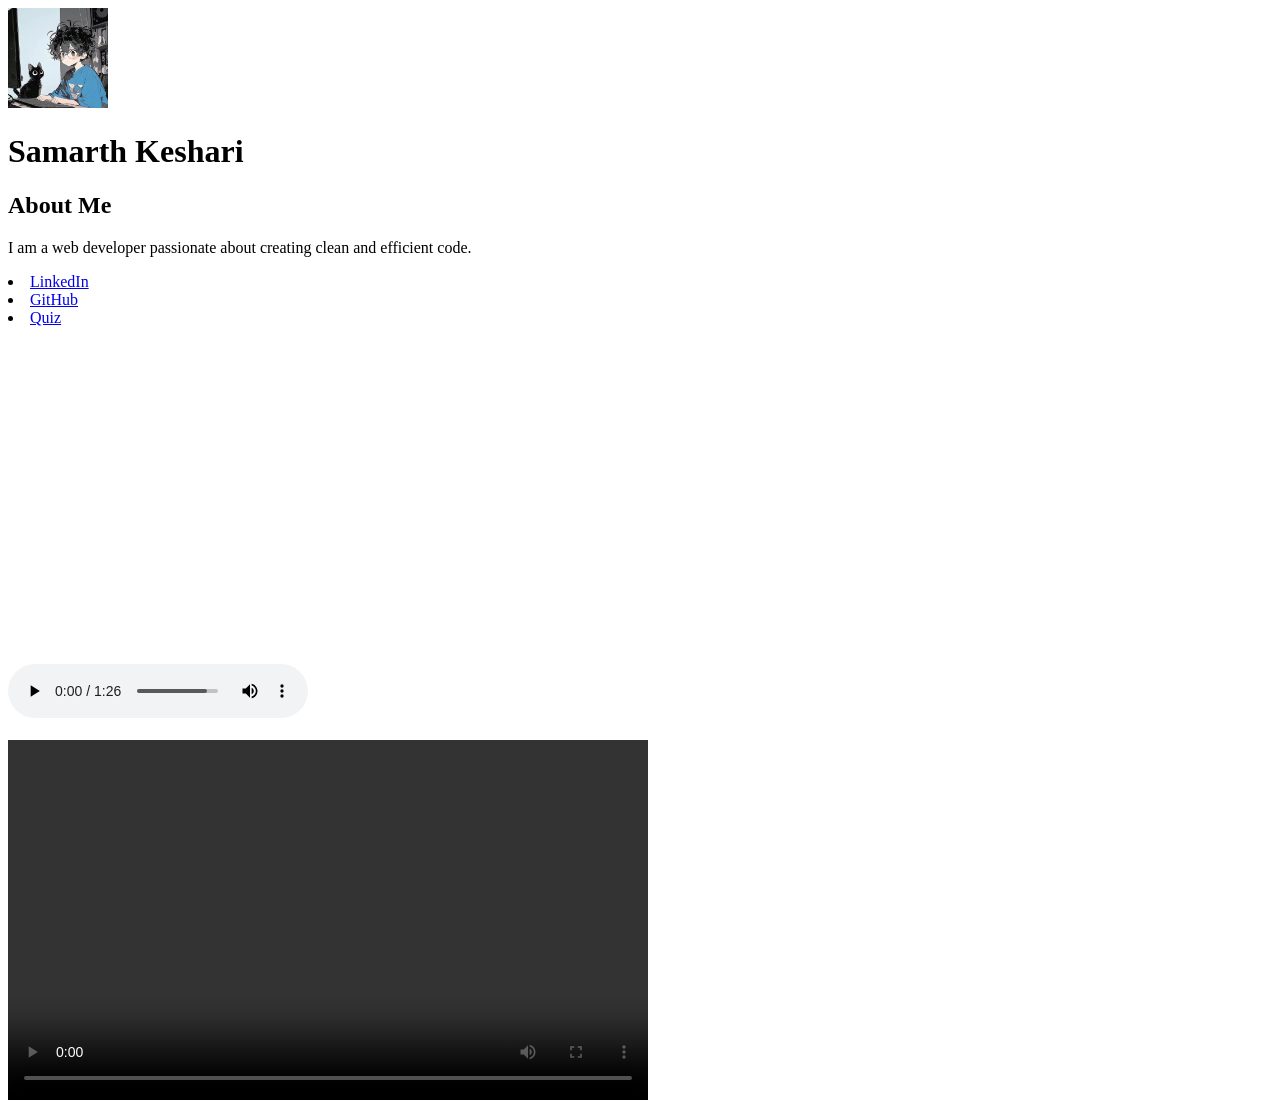
==== index.html @ f250dff6 "Initial commit" ====
<!DOCTYPE html>
<html lang="en">
<head>
    <meta charset="UTF-8">
    <title>My Portfolio</title>
</head>
<body>
    <img src="tos-cn-avt-0015_74293fc6027ac68145a5cba604cdc52c.jpeg" width="100" height="100">
    <h1>Samarth Keshari</h1>
    <h2>About Me</h2>
    <p>I am a web developer passionate about creating clean and efficient code.</p>
    <nav>
        <li><a href="https://www.linkedin.com/in/samarth-keshari-b61089294/">LinkedIn</a></li>
        <li><a href="https://github.com/Samarth-3910">GitHub</a></li>
        <li><a href="quiz.html">Quiz</a></li>
    </nav>
<iframe width="560" height="315" src="https://www.youtube.com/embed/boJG84Jcf-4?si=IJNNxfR7kIn5gx3e" title="YouTube video player" frameborder="0" allow="accelerometer; autoplay; clipboard-write; encrypted-media; gyroscope; picture-in-picture; web-share" referrerpolicy="strict-origin-when-cross-origin" allowfullscreen></iframe>

<br>
<br>
<audio controls source src="斗罗大陆片尾曲《风舞》.mp3" type="audio/mpeg"> </audio>

<br>
<br>

<video  controls autoplay width="640" height="360"
    source src="Pokémon Emerald Waterfall.mp4" type="video/mp4">
</video>

</body>
</html>
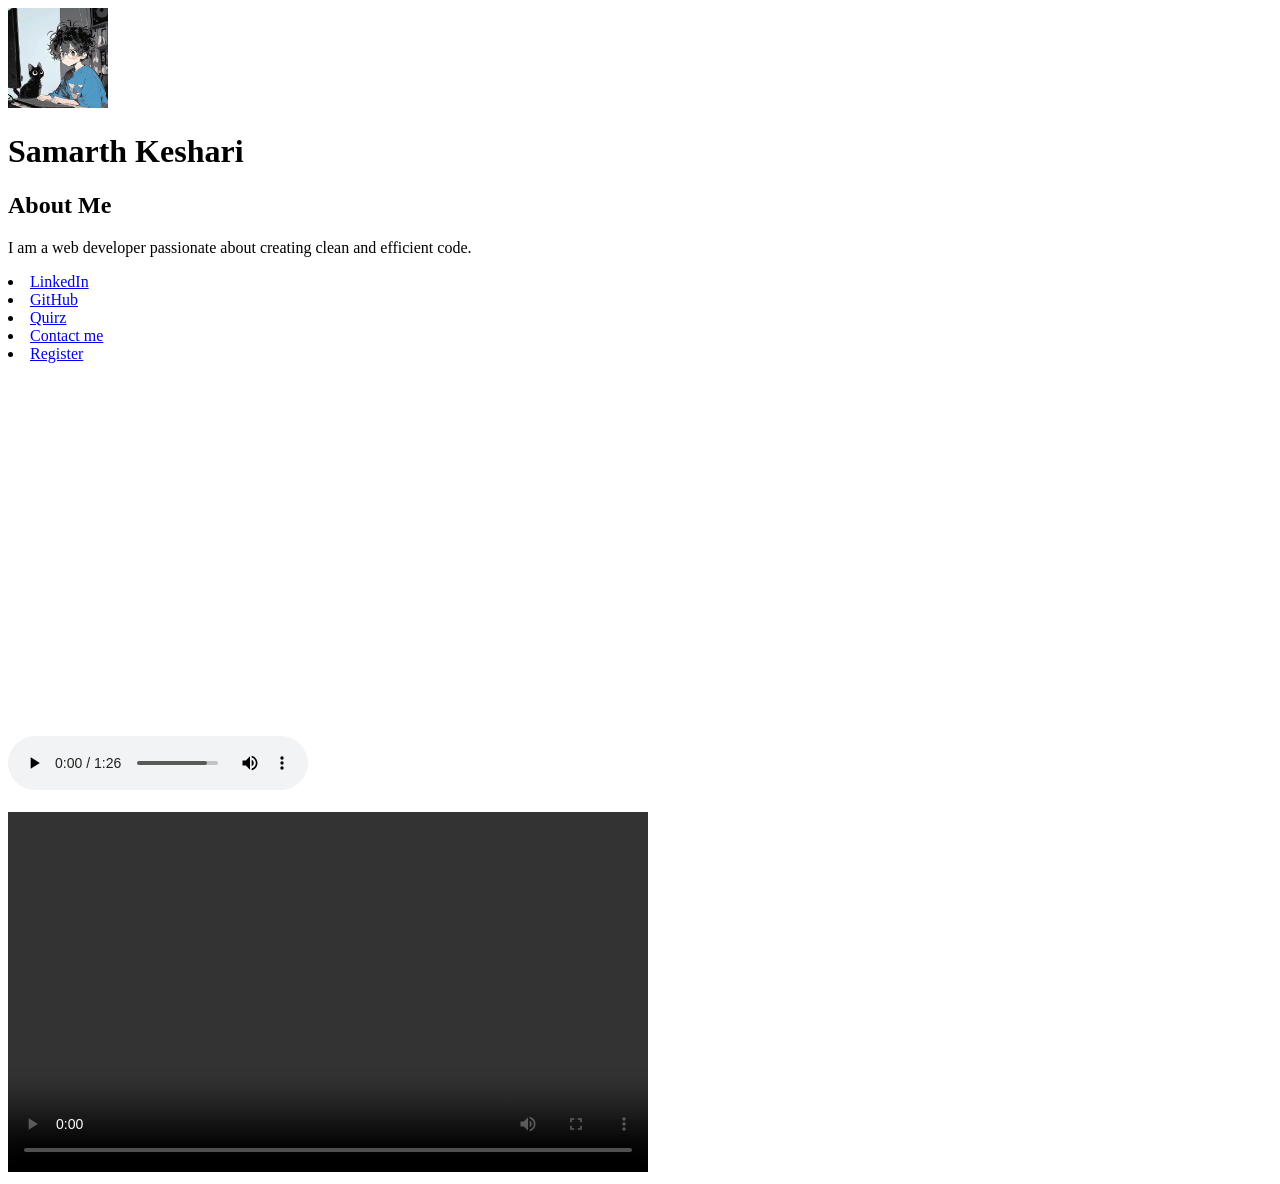
==== commit 22140ee1: "Initial commit" ====
--- a/index.html
+++ b/index.html
@@ -12,10 +12,13 @@
     <nav>
         <li><a href="https://www.linkedin.com/in/samarth-keshari-b61089294/">LinkedIn</a></li>
         <li><a href="https://github.com/Samarth-3910">GitHub</a></li>
-        <li><a href="quiz.html">Quiz</a></li>
+        <li><a href="quiz.html">Quirz</a></li>
+        <li><a href="form/index.html">Contact me</a></li>
+        <li><a href="form/registeration_form.html">Register</a></li>
     </nav>
+    <br>
+    <br>
 <iframe width="560" height="315" src="https://www.youtube.com/embed/boJG84Jcf-4?si=IJNNxfR7kIn5gx3e" title="YouTube video player" frameborder="0" allow="accelerometer; autoplay; clipboard-write; encrypted-media; gyroscope; picture-in-picture; web-share" referrerpolicy="strict-origin-when-cross-origin" allowfullscreen></iframe>
-
 <br>
 <br>
 <audio controls source src="斗罗大陆片尾曲《风舞》.mp3" type="audio/mpeg"> </audio>
@@ -26,6 +29,5 @@
 <video  controls autoplay width="640" height="360"
     source src="Pokémon Emerald Waterfall.mp4" type="video/mp4">
 </video>
-
 </body>
 </html>
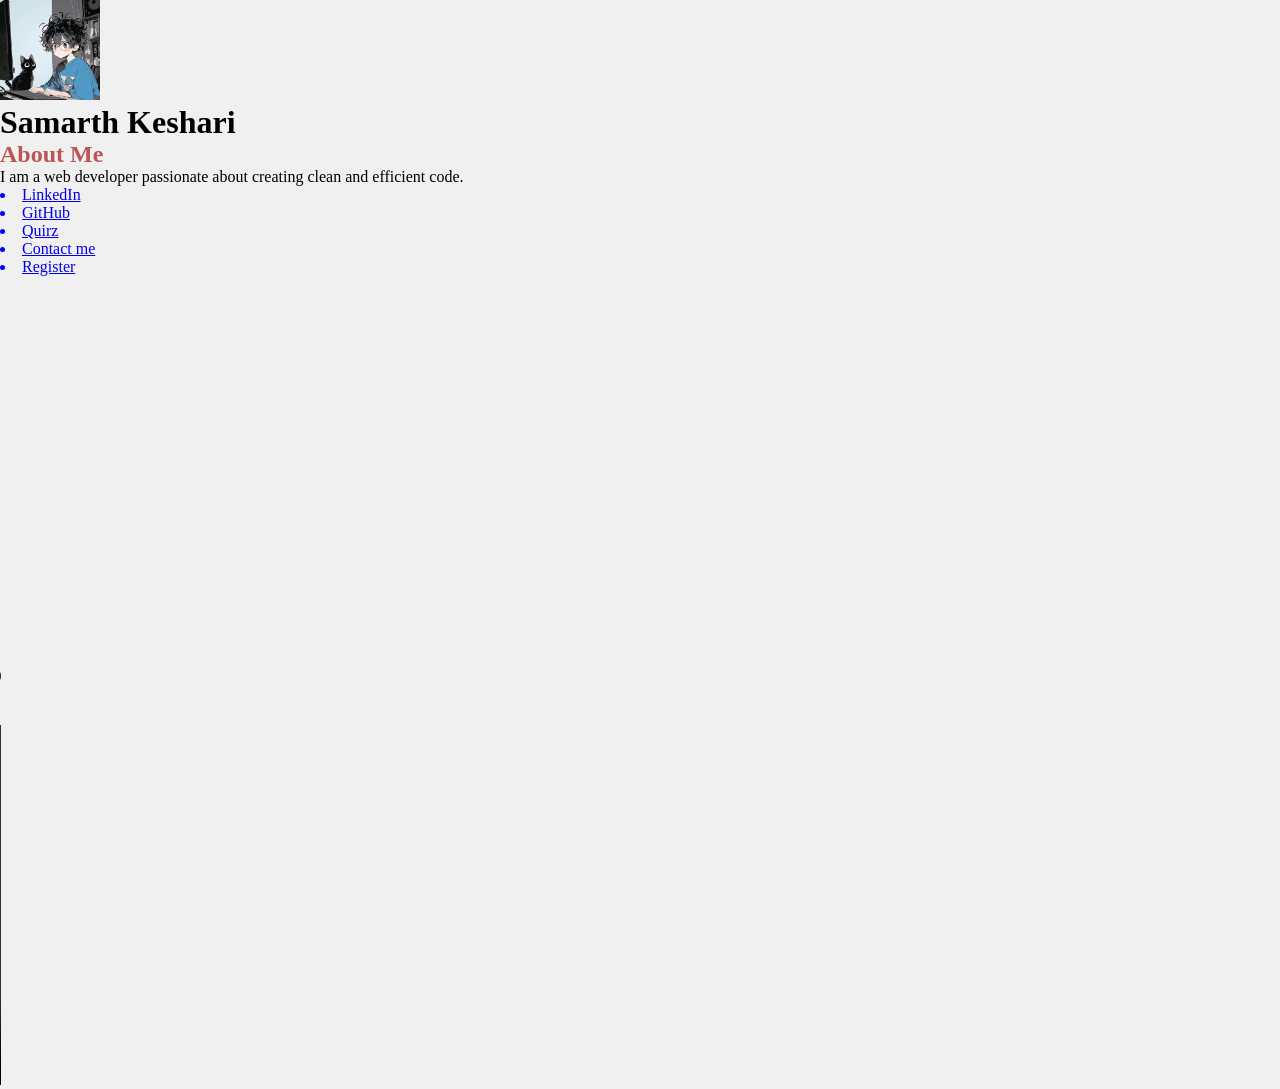
==== commit f1dee83b: "css day1" ====
--- a/index.html
+++ b/index.html
@@ -3,19 +3,23 @@
 <head>
     <meta charset="UTF-8">
     <title>My Portfolio</title>
+    <meta name="viewport" content="width=device-width, initial-scale=1.0">
+    <link rel="stylesheet" href="style.css">
 </head>
 <body>
     <img src="tos-cn-avt-0015_74293fc6027ac68145a5cba604cdc52c.jpeg" width="100" height="100">
-    <h1>Samarth Keshari</h1>
-    <h2>About Me</h2>
+    <h1  id="top_heading" >Samarth Keshari</h1>
+    <h2 class="about" >About Me</h2>
     <p>I am a web developer passionate about creating clean and efficient code.</p>
-    <nav>
-        <li><a href="https://www.linkedin.com/in/samarth-keshari-b61089294/">LinkedIn</a></li>
-        <li><a href="https://github.com/Samarth-3910">GitHub</a></li>
-        <li><a href="quiz.html">Quirz</a></li>
-        <li><a href="form/index.html">Contact me</a></li>
-        <li><a href="form/registeration_form.html">Register</a></li>
-    </nav>
+    <div class="link-container">
+        <nav>
+            <li><a href="https://www.linkedin.com/in/samarth-keshari-b61089294/">LinkedIn</a></li>
+            <li><a href="https://github.com/Samarth-3910">GitHub</a></li>
+            <li><a href="quiz.html">Quirz</a></li>
+            <li><a href="form/index.html">Contact me</a></li>
+            <li><a href="registeration_form.html">Register</a></li>
+        </nav>
+    </div>
     <br>
     <br>
 <iframe width="560" height="315" src="https://www.youtube.com/embed/boJG84Jcf-4?si=IJNNxfR7kIn5gx3e" title="YouTube video player" frameborder="0" allow="accelerometer; autoplay; clipboard-write; encrypted-media; gyroscope; picture-in-picture; web-share" referrerpolicy="strict-origin-when-cross-origin" allowfullscreen></iframe>
--- a/style.css
+++ b/style.css
@@ -0,0 +1,39 @@
+*{
+    margin: 0;
+    padding: 0;
+    background-color: #f0f0f0;
+}
+
+h1 {
+    color: #000000;
+}
+
+.about{
+    color: #bd5555;
+}
+
+.container {
+    width: 80%;
+    margin: auto;
+    color: #333333;
+}
+
+.link-container {
+    color: blue;
+}
+
+h1:hover {
+    color: #bd5555;
+}
+
+#name {
+    color: #0000ff;
+}
+
+#form-group {
+    margin-bottom: 20px;
+}
+
+.personal-age {
+    background-color: #bd5555;;
+}
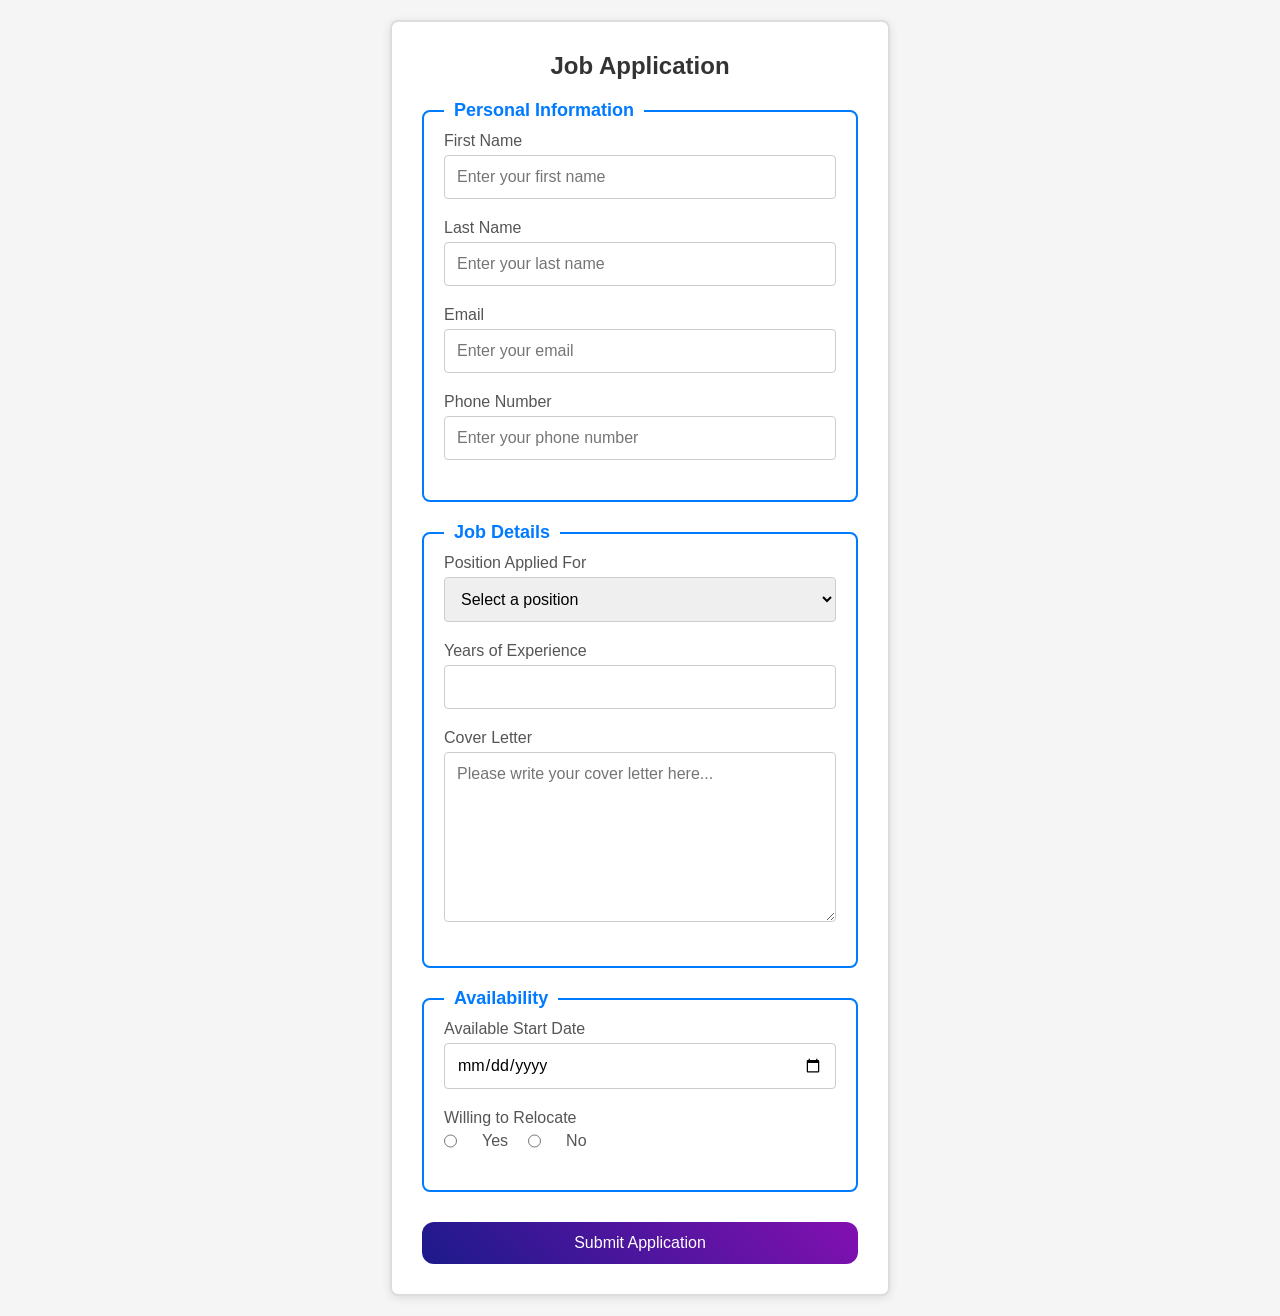
==== commit 62c52d45: "Jon Application form" ====
--- a/index.html
+++ b/index.html
@@ -2,36 +2,93 @@
 <html lang="en">
 <head>
     <meta charset="UTF-8">
-    <title>My Portfolio</title>
     <meta name="viewport" content="width=device-width, initial-scale=1.0">
+    <title>Personal Information Form</title>
     <link rel="stylesheet" href="style.css">
 </head>
 <body>
-    <img src="tos-cn-avt-0015_74293fc6027ac68145a5cba604cdc52c.jpeg" width="100" height="100">
-    <h1  id="top_heading" >Samarth Keshari</h1>
-    <h2 class="about" >About Me</h2>
-    <p>I am a web developer passionate about creating clean and efficient code.</p>
-    <div class="link-container">
-        <nav>
-            <li><a href="https://www.linkedin.com/in/samarth-keshari-b61089294/">LinkedIn</a></li>
-            <li><a href="https://github.com/Samarth-3910">GitHub</a></li>
-            <li><a href="quiz.html">Quirz</a></li>
-            <li><a href="form/index.html">Contact me</a></li>
-            <li><a href="registeration_form.html">Register</a></li>
-        </nav>
+    <div class="form-container">
+        <h2 class="form-title">Job Application</h2>
+        <form id="personalForm">
+            <div class="section-container">
+                <h3 class="section-title">Personal Information</h3>
+                
+                <div class="form-group">
+                    <label for="firstName">First Name</label>
+                    <input type="text" id="firstName" name="firstName" placeholder="Enter your first name" required>
+                </div>
+                
+                <div class="form-group">
+                    <label for="lastName">Last Name</label>
+                    <input type="text" id="lastName" name="lastName" placeholder="Enter your last name" required>
+                </div>
+                
+                <div class="form-group">
+                    <label for="email">Email</label>
+                    <input type="email" id="email" name="email" placeholder="Enter your email" required>
+                </div>
+                
+                <div class="form-group">
+                    <label for="phone">Phone Number</label>
+                    <input type="tel" id="phone" name="phone" placeholder="Enter your phone number" required>
+                </div>
+            </div>
+
+            <div class="section-container">
+                <h3 class="section-title">Job Details</h3>
+                
+                <div class="form-group">
+                    <label for="position">Position Applied For</label>
+                    <select id="position" name="position" required>
+                        <option value="">Select a position</option>
+                        <option value="software-developer">Software Developer</option>
+                        <option value="frontend-developer">Frontend Developer</option>
+                        <option value="backend-developer">Backend Developer</option>
+                        <option value="fullstack-developer">Full Stack Developer</option>
+                        <option value="web-designer">Web Designer</option>
+                        <option value="ui-ux-designer">UI/UX Designer</option>
+                        <option value="project-manager">Project Manager</option>
+                        <option value="data-analyst">Data Analyst</option>
+                        <option value="marketing-specialist">Marketing Specialist</option>
+                        <option value="sales-representative">Sales Representative</option>
+                        <option value="customer-support">Customer Support</option>
+                        <option value="other">Other</option>
+                    </select>
+                </div>
+                
+                <div class="form-group">
+                    <label for="experience">Years of Experience</label>
+                    <input type="number" id="experience" name="experience" min="0" max="50" required>
+                </div>
+                
+                <div class="form-group">
+                    <label for="coverLetter">Cover Letter</label>
+                    <textarea id="coverLetter" name="coverLetter" placeholder="Please write your cover letter here..." rows="8" required></textarea>
+                </div>
+            </div>
+            
+            <div class="section-container">
+                <h3 class="section-title">Availability</h3>
+                
+                <div class="form-group">
+                    <label for="startDate">Available Start Date</label>
+                    <input type="date" id="startDate" name="startDate" required>
+                </div>
+
+                <div class="form-group">
+                    <label>Willing to Relocate</label>
+                    <div class="radio-group">
+                        <input type="radio" id="relocateYes" name="relocate" value="yes" required>
+                        <label for="relocateYes">Yes</label>
+                        
+                        <input type="radio" id="relocateNo" name="relocate" value="no" required>
+                        <label for="relocateNo">No</label>
+                    </div>
+                </div>
+            </div>
+
+            <button type="submit" class="submit-btn">Submit Application</button>
+        </form>
     </div>
-    <br>
-    <br>
-<iframe width="560" height="315" src="https://www.youtube.com/embed/boJG84Jcf-4?si=IJNNxfR7kIn5gx3e" title="YouTube video player" frameborder="0" allow="accelerometer; autoplay; clipboard-write; encrypted-media; gyroscope; picture-in-picture; web-share" referrerpolicy="strict-origin-when-cross-origin" allowfullscreen></iframe>
-<br>
-<br>
-<audio controls source src="斗罗大陆片尾曲《风舞》.mp3" type="audio/mpeg"> </audio>
-
-<br>
-<br>
-
-<video  controls autoplay width="640" height="360"
-    source src="Pokémon Emerald Waterfall.mp4" type="video/mp4">
-</video>
 </body>
 </html>
--- a/style.css
+++ b/style.css
@@ -1,39 +1,138 @@
-*{
+* {
     margin: 0;
     padding: 0;
-    background-color: #f0f0f0;
+    box-sizing: border-box;
 }
 
-h1 {
-    color: #000000;
+body {
+    font-family: Arial, sans-serif;
+    background-color: #f5f5f5;
+    padding: 20px;
+    display: flex;
+    justify-content: center;
+    align-items: center;
 }
 
-.about{
-    color: #bd5555;
+.form-container {
+    background-color: white;
+    border: 2px solid #ddd;
+    border-radius: 8px;
+    padding: 30px;
+    width: 100%;
+    max-width: 500px;
+    box-shadow: 0 2px 10px rgba(0, 0, 0, 0.1);
 }
 
-.container {
-    width: 80%;
-    margin: auto;
-    color: #333333;
+.form-title {
+    text-align: center;
+    margin-bottom: 25px;
+    color: #333;
+    font-size: 24px;
 }
 
-.link-container {
-    color: blue;
+.section-container {
+    border: 2px solid #007bff;
+    border-radius: 8px;
+    padding: 20px;
+    margin: 30px 0;
+    position: relative;
+    background-color: #ffffff;
 }
 
-h1:hover {
-    color: #bd5555;
+.section-title {
+    position: absolute;
+    top: -12px;
+    left: 20px;
+    background-color: white;
+    padding: 0 10px;
+    color: #007bff;
+    font-size: 18px;
+    font-weight: bold;
+    margin: 0;
+    border-bottom: none;
 }
 
-#name {
-    color: #0000ff;
-}
-
-#form-group {
+.form-group {
     margin-bottom: 20px;
 }
 
-.personal-age {
-    background-color: #bd5555;;
-}+        label {
+            display: block;
+            margin-bottom: 5px;
+            color: #555;
+            font-weight: 500;
+        }
+
+        input[type="text"],
+        input[type="email"],
+        input[type="tel"],
+        input[type="number"],
+        select,
+        textarea {
+            width: 100%;
+            padding: 12px;
+            border: 1px solid #ccc;
+            border-radius: 4px;
+            font-size: 16px;
+            font-family: inherit;
+            transition: border-color 0.3s ease;
+        }
+
+        input[type="text"]:focus,
+        input[type="email"]:focus,
+        input[type="tel"]:focus,
+        input[type="number"]:focus,
+        select:focus,
+        textarea:focus {
+            outline: none;
+            border-color: #007bff;
+            box-shadow: 0 0 5px rgba(0, 123, 255, 0.3);
+        }
+
+        input[type="date"] {
+            width: 100%;
+            padding: 12px;
+            border: 1px solid #ccc;
+            border-radius: 4px;
+            font-size: 16px;
+            font-family: inherit;
+            transition: border-color 0.3s ease;
+        }
+
+        input:focus {
+            outline: none;
+            border-color: #007bff;
+            box-shadow: 0 0 5px rgba(0, 123, 255, 0.3);
+        }
+
+        textarea {
+            min-height: 100px;
+            resize: vertical;
+        }
+
+        .submit-btn {
+            width: 100%;
+            background-color: #007bff;
+            background: linear-gradient(45deg, #1c1a8b, #8310b1);
+            color: white;
+            padding: 12px;
+            border: none;
+            border-radius: 12px;
+            font-size: 16px;
+            cursor: pointer;
+        }
+
+        .radio-group {
+            display: flex;
+            gap: 20px;
+            margin-top: 5px;
+        }
+
+        .radio-group input[type="radio"] {
+            margin-right: 5px;
+        }
+
+        .radio-group label {
+            display: inline-block;
+            margin-bottom: 0;
+        }
